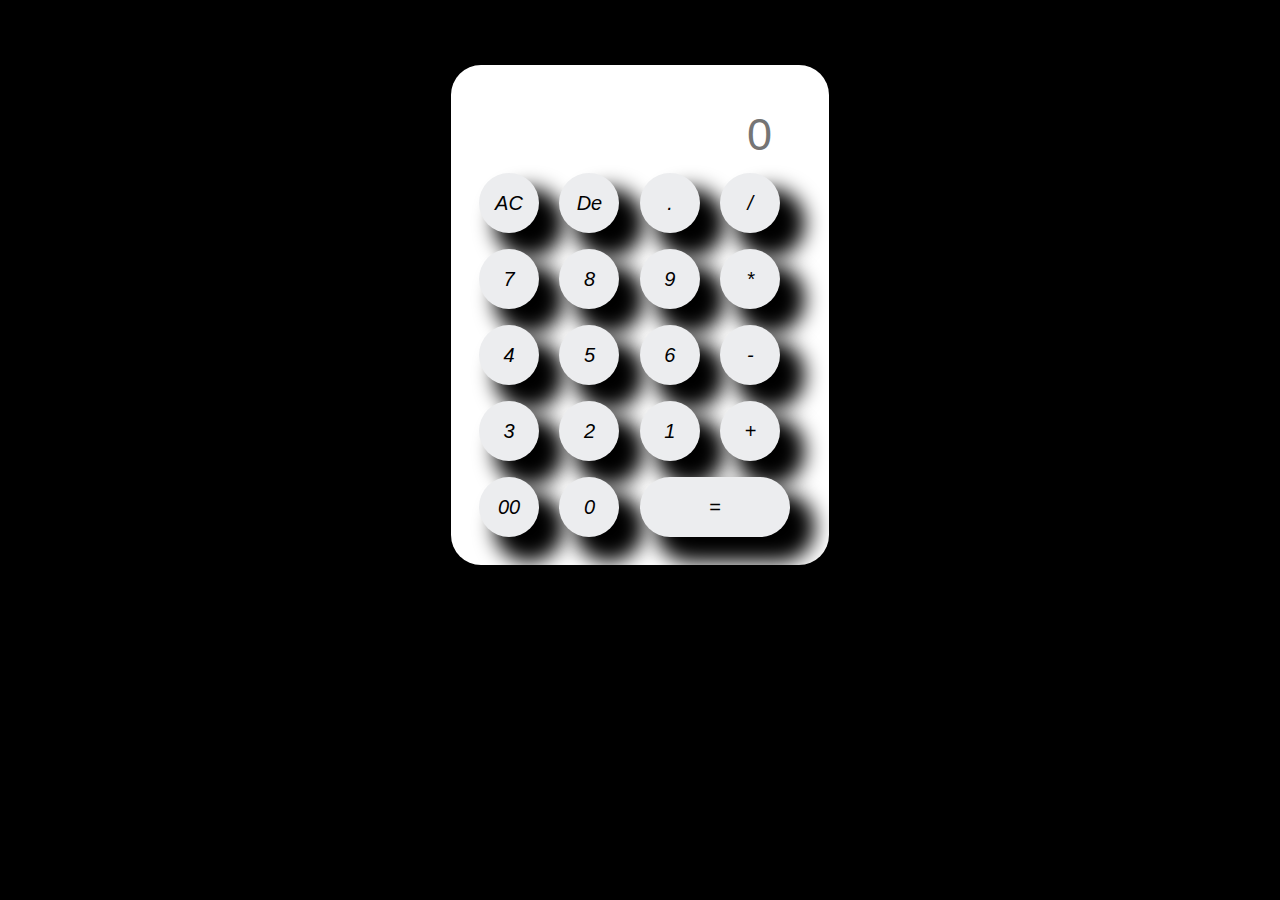
==== index.html @ 1468f7fa "Update and rename calculator.html to index.html" ====
<!DOCTYPE html>
<html>
<head>
    <title>Calculator</title>
    <link rel="stylesheet" href="calulator.css">
</head>
<body>
    <div class="main">
        <form id="call">
            <div class="main1">
            <input type="text" name="display" placeholder="0" readonly style="width: 346px; height: 50px ;">
        </div>
            <div class="button">
                <input type="button" class="btn"b value="AC" onclick="call.display.value =''">
                <input type="button" class="btn"b value="De" onclick="call.display.value =display.value.toString().slice(0,-1)">
                <input type="button" class="btn" value="." onclick="call.display.value +='.'">
                <input type="button" class="btn" a value="/" onclick="call.display.value +='/'">
                <br>



                <input type="button" class="btn" value="7" onclick="call.display.value +='7'">
                <input type="button" class="btn" value="8" onclick="call.display.value +='8'">
                <input type="button" class="btn" value="9" onclick="call.display.value +='9'">
                <input type="button" class="btn"a value="*" onclick="call.display.value +='*'">
                <br>

                <input type="button" class="btn" value="4" onclick="call.display.value +='4'">
                <input type="button" class="btn" value="5" onclick="call.display.value +='5'">
                <input type="button" class="btn" value="6" onclick="call.display.value +='6'">
                <input type="button" class="btn" a value="-" onclick="call.display.value +='-'">
                <br>
                

                <input type="button" class="btn" value="3" onclick="call.display.value +='3'">
                <input type="button" class="btn" value="2" onclick="call.display.value +='2'">
                <input type="button" class="btn" value="1" onclick="call.display.value +='1'">
                <input type="button" class="btn"value="+" onclick="call.display.value +='+'">
                <br>
                <input type="button" class="btn" value="00" onclick="call.display.value +='00'">
                <input type="button" class="btn" value="0" onclick="call.display.value +='0'">
                <input type="button" class="btn" value="=" onclick="call.display.value = eval(call.display.value )" style="width: 150px;"
            
                

            </div>


        </form>

    </div>
    
</body>
</html>
---- calulator.css ----
*{
    margin:0;
    padding: 0;
    font-family: Verdana, Geneva, Tahoma, sans-serif;
    
}
body{
    background-color:black;
}
.main{
    width: 350px;
    height: 450px;
    margin: 65px auto;
    padding-top: 50px;
    background-color: white;
    border-radius: 30px;
    padding-left: 20px;
    padding-right: 8px;
   

}
.button-box{
    margin: 40px 15px;
}

.btn{
    background-color: grey;
    color: black;
    width: 60px;
    height: 60px;
    margin: 8px;
    border: none;
    font-size: 20px;
    line-height: 30px;
    border-radius: 50px;
    background: #ecedef;
    box-shadow: 20px 20px 20px 5px;
    font-style: italic;
}

.btn:hover{
    background-color: gray;
    color: aliceblue;
}
::placeholder{
    padding-right:45px;
    border: none;
    text-align: right;
    font-size:45px;
}
.main1 input{
    background-color:white;
    font-size: 30px;
    color: black;
   border-radius: 16px;
   border: none;
   
}
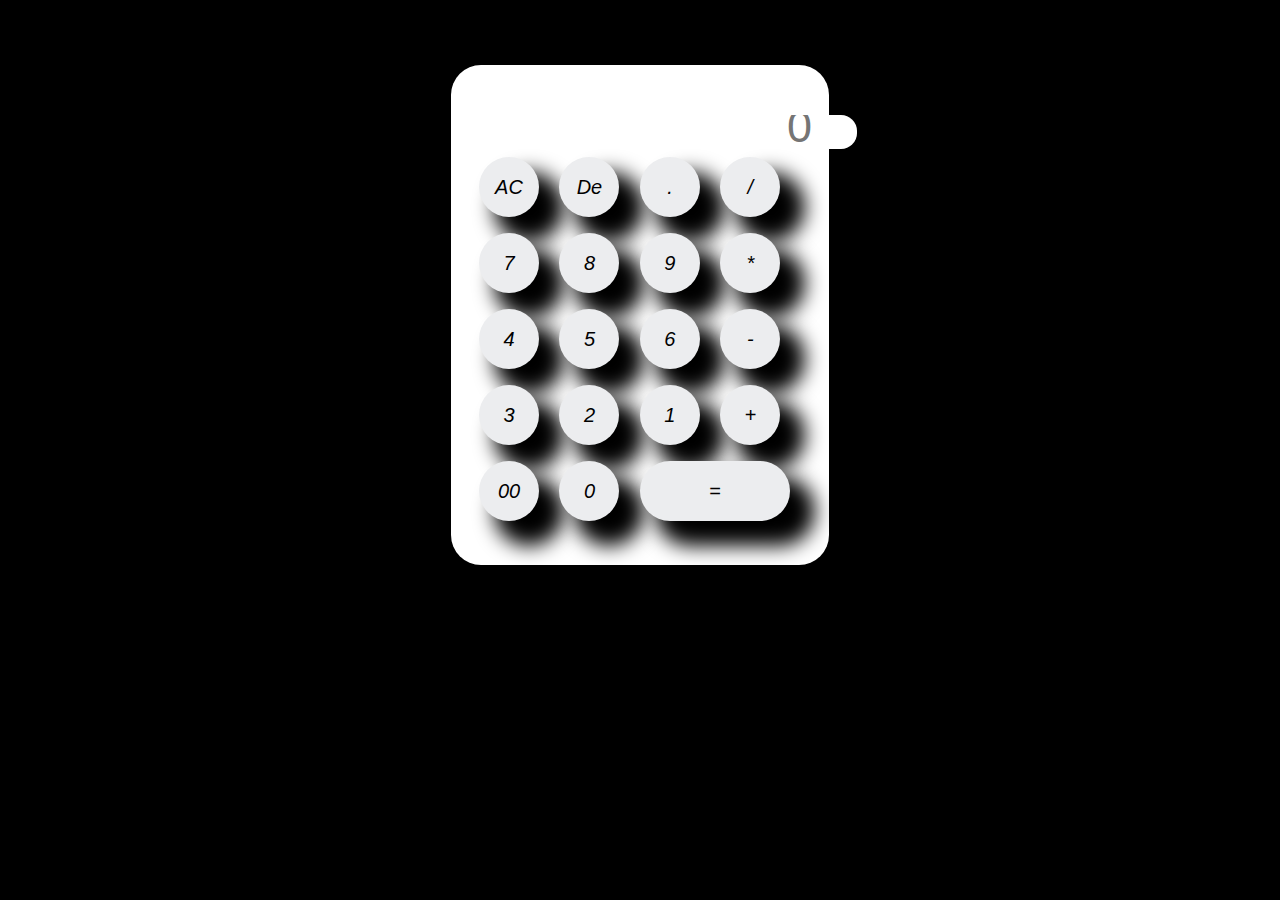
==== commit dd6f8313: "Update index.html" ====
--- a/index.html
+++ b/index.html
@@ -1,54 +1,56 @@
 <!DOCTYPE html>
 <html>
+
 <head>
     <title>Calculator</title>
     <link rel="stylesheet" href="calulator.css">
+    <meta name="viewport" content="width=device-width, initial-scale=1.0">
 </head>
+
 <body>
     <div class="main">
-        <form id="call">
+        <form name="call">
             <div class="main1">
-            <input type="text" name="display" placeholder="0" readonly style="width: 346px; height: 50px ;">
-        </div>
+                <input type="text" name="display" placeholder="0" readonly>
+            </div>
+
             <div class="button">
-                <input type="button" class="btn"b value="AC" onclick="call.display.value =''">
-                <input type="button" class="btn"b value="De" onclick="call.display.value =display.value.toString().slice(0,-1)">
-                <input type="button" class="btn" value="." onclick="call.display.value +='.'">
-                <input type="button" class="btn" a value="/" onclick="call.display.value +='/'">
-                <br>
+                <div>
+                    <input type="button" class="btn" b value="AC" onclick="call.display.value =''">
+                    <input type="button" class="btn" b value="De"
+                        onclick="call.display.value =display.value.toString().slice(0,-1)">
+                    <input type="button" class="btn" value="." onclick="call.display.value +='.'">
+                    <input type="button" class="btn" a value="/" onclick="call.display.value +='/'">
+                </div>
 
 
+                <div>
+                    <input type="button" class="btn" value="7" onclick="call.display.value +='7'">
+                    <input type="button" class="btn" value="8" onclick="call.display.value +='8'">
+                    <input type="button" class="btn" value="9" onclick="call.display.value +='9'">
+                    <input type="button" class="btn" a value="*" onclick="call.display.value +='*'">
+                </div>
+                <div>
+                    <input type="button" class="btn" value="4" onclick="call.display.value +='4'">
+                    <input type="button" class="btn" value="5" onclick="call.display.value +='5'">
+                    <input type="button" class="btn" value="6" onclick="call.display.value +='6'">
+                    <input type="button" class="btn" a value="-" onclick="call.display.value +='-'">
+                </div>
 
-                <input type="button" class="btn" value="7" onclick="call.display.value +='7'">
-                <input type="button" class="btn" value="8" onclick="call.display.value +='8'">
-                <input type="button" class="btn" value="9" onclick="call.display.value +='9'">
-                <input type="button" class="btn"a value="*" onclick="call.display.value +='*'">
-                <br>
-
-                <input type="button" class="btn" value="4" onclick="call.display.value +='4'">
-                <input type="button" class="btn" value="5" onclick="call.display.value +='5'">
-                <input type="button" class="btn" value="6" onclick="call.display.value +='6'">
-                <input type="button" class="btn" a value="-" onclick="call.display.value +='-'">
-                <br>
-                
-
-                <input type="button" class="btn" value="3" onclick="call.display.value +='3'">
-                <input type="button" class="btn" value="2" onclick="call.display.value +='2'">
-                <input type="button" class="btn" value="1" onclick="call.display.value +='1'">
-                <input type="button" class="btn"value="+" onclick="call.display.value +='+'">
-                <br>
-                <input type="button" class="btn" value="00" onclick="call.display.value +='00'">
-                <input type="button" class="btn" value="0" onclick="call.display.value +='0'">
-                <input type="button" class="btn" value="=" onclick="call.display.value = eval(call.display.value )" style="width: 150px;"
-            
-                
-
-            </div>
-
-
+                <div>
+                    <input type="button" class="btn" value="3" onclick="call.display.value +='3'">
+                    <input type="button" class="btn" value="2" onclick="call.display.value +='2'">
+                    <input type="button" class="btn" value="1" onclick="call.display.value +='1'">
+                    <input type="button" class="btn" value="+" onclick="call.display.value +='+'">
+                </div>
+                <div>
+                    <input type="button" class="btn" value="00" onclick="call.display.value +='00'">
+                    <input type="button" class="btn" value="0" onclick="call.display.value +='0'">
+                    <input type="button" class="btn" value="=" onclick="call.display.value = eval(call.display.value )"
+                        style="width: 150px;">
+                </div>
         </form>
 
-    </div>
-    
 </body>
+
 </html>
--- a/calulator.css
+++ b/calulator.css
@@ -54,5 +54,6 @@
     color: black;
    border-radius: 16px;
    border: none;
+    text-align:right;
    
-}+}
